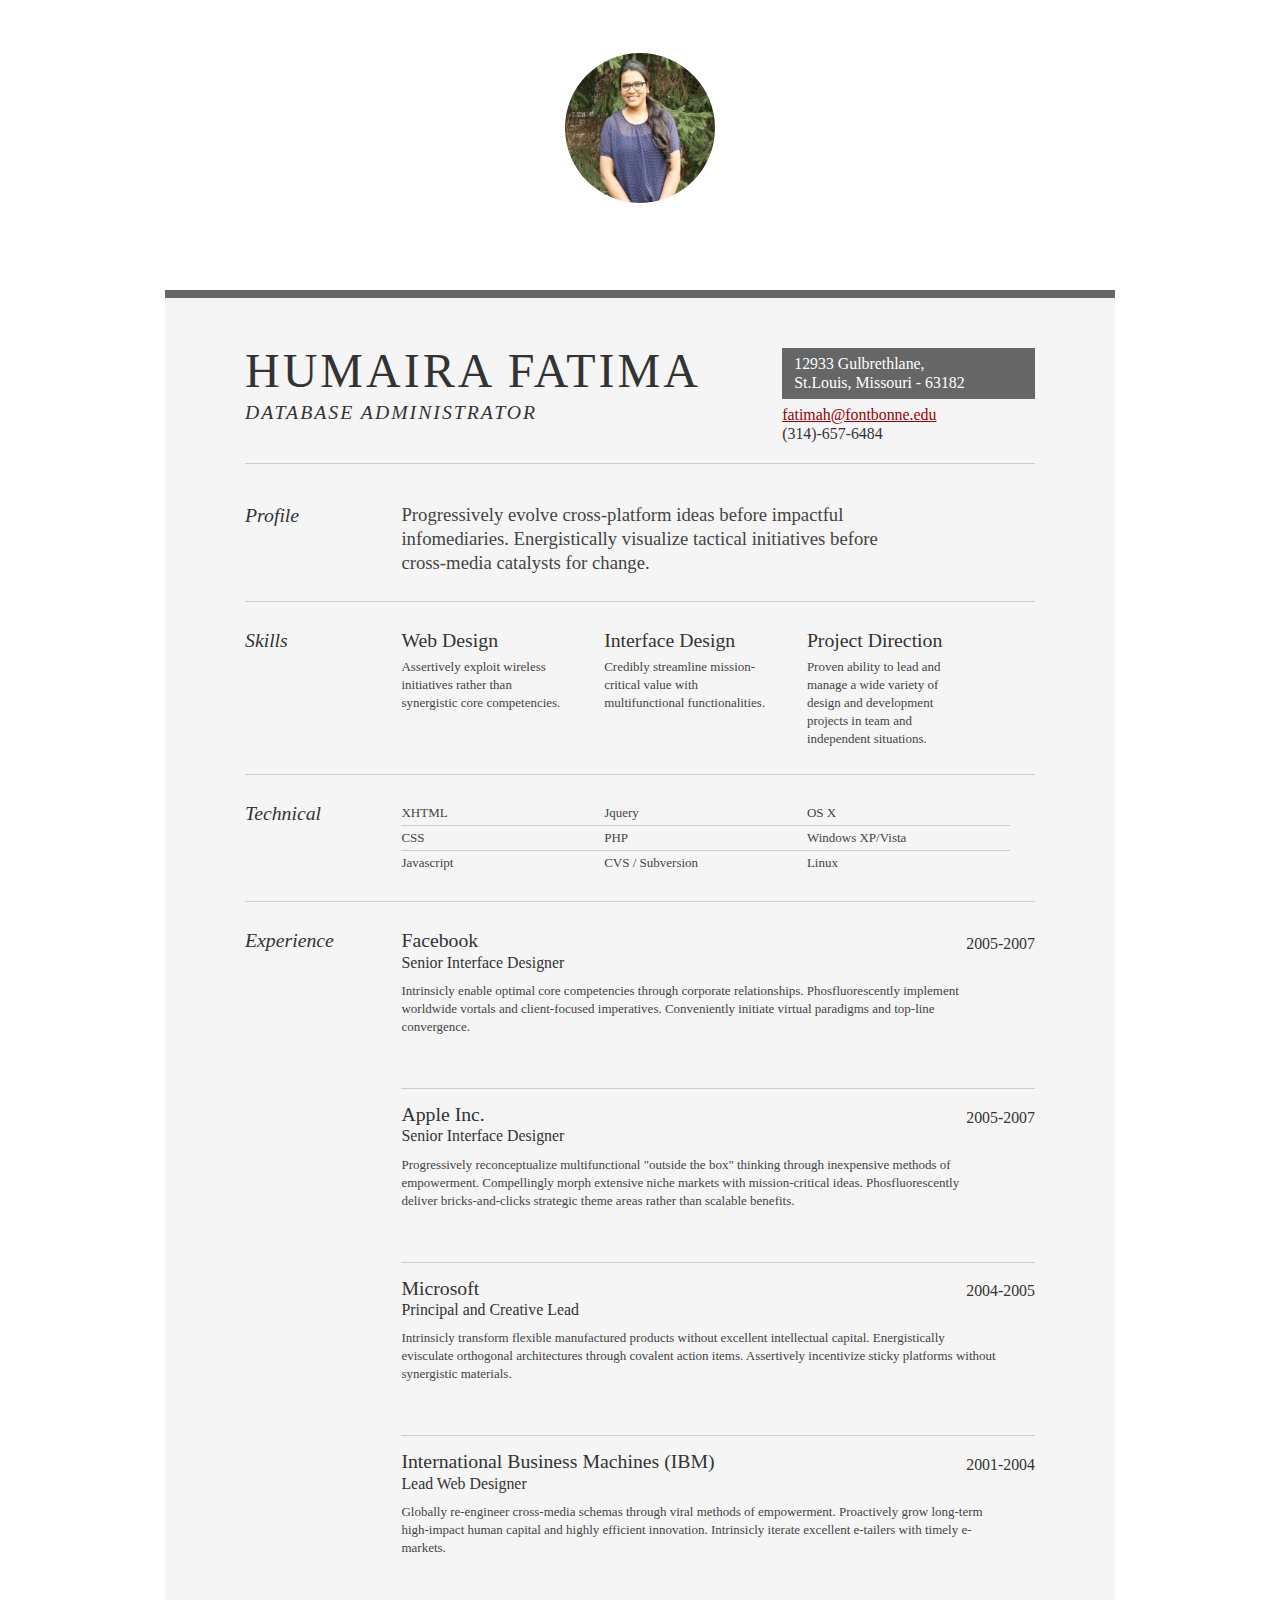
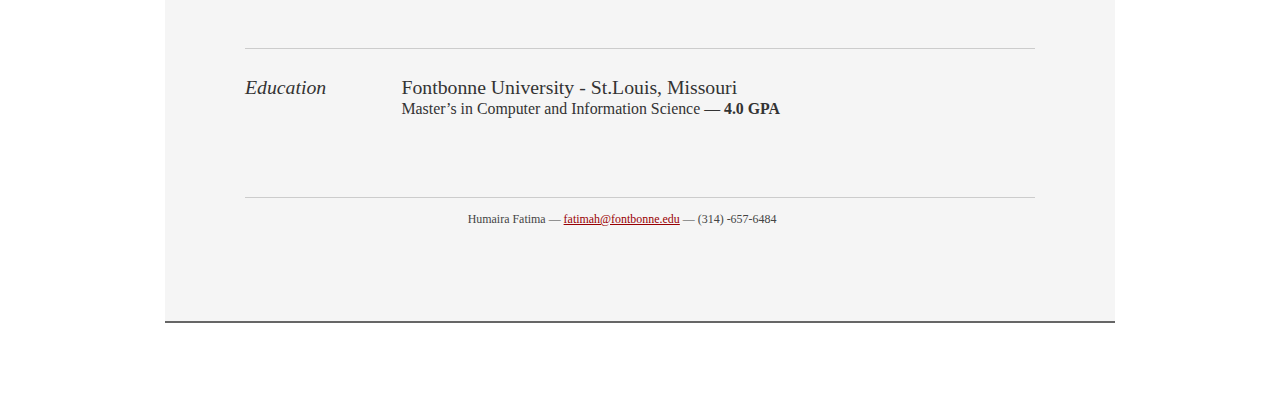
==== humaira-resume.html @ 612f44ca "Added third profile" ====
<!DOCTYPE html PUBLIC "-//W3C//DTD XHTML 1.0 Strict//EN" "http://www.w3.org/TR/xhtml1/DTD/xhtml1-strict.dtd">
<html>
<header>

	<title>Humaira Fatima | Database Administrator | fatimah@fontbonne.edu</title>
	<meta http-equiv="content-type" content="text/html; charset=utf-8" />

	<meta name="keywords" content="" />
	<meta name="description" content="" />

	<link rel="stylesheet" type="text/css" href="resumestyle2.css" media="all" /> 
	<link rel="stylesheet" type="text/css" href="resume.css" media="all" />
	<img src="hummu.jpg" alt="Drawing of Humaira " class="profile-image" height="400" width="400">

</header>
<body>

<div id="doc2" class="yui-t7">
	<div id="inner">
	
		<div id="hd">
			<div class="yui-gc">
				<div class="yui-u first">
					<h1>Humaira Fatima</h1>
					<h2>Database Administrator </h2>
				</div>

				<div class="yui-u">
					<div class="contact-info">
						<h3><a id="pdf" href="#">12933 Gulbrethlane, St.Louis, Missouri - 63182</a></h3>
						<h3><a href="email">fatimah@fontbonne.edu</a></h3>
						<h3>(314)-657-6484</h3>
					</div><!--// .contact-info -->
				</div>
			</div><!--// .yui-gc -->
		</div><!--// hd -->

		<div id="bd">
			<div id="yui-main">
				<div class="yui-b">

					<div class="yui-gf">
						<div class="yui-u first">
							<h2>Profile</h2>
						</div>
						<div class="yui-u">
							<p class="enlarge">
								Progressively evolve cross-platform ideas before impactful infomediaries. Energistically visualize tactical initiatives before cross-media catalysts for change. 
							</p>
						</div>
					</div><!--// .yui-gf -->

					<div class="yui-gf">
						<div class="yui-u first">
							<h2>Skills</h2>
						</div>
						<div class="yui-u">

								<div class="talent">
									<h2>Web Design</h2>
									<p>Assertively exploit wireless initiatives rather than synergistic core competencies.	</p>
								</div>

								<div class="talent">
									<h2>Interface Design</h2>
									<p>Credibly streamline mission-critical value with multifunctional functionalities.	 </p>
								</div>

								<div class="talent">
									<h2>Project Direction</h2>
									<p>Proven ability to lead and manage a wide variety of design and development projects in team and independent situations.</p>
								</div>
						</div>
					</div><!--// .yui-gf -->

					<div class="yui-gf">
						<div class="yui-u first">
							<h2>Technical</h2>
						</div>
						<div class="yui-u">
							<ul class="talent">
								<li>XHTML</li>
								<li>CSS</li>
								<li class="last">Javascript</li>
							</ul>

							<ul class="talent">
								<li>Jquery</li>
								<li>PHP</li>
								<li class="last">CVS / Subversion</li>
							</ul>

							<ul class="talent">
								<li>OS X</li>
								<li>Windows XP/Vista</li>
								<li class="last">Linux</li>
							</ul>
						</div>
					</div><!--// .yui-gf-->

					<div class="yui-gf">
	
						<div class="yui-u first">
							<h2>Experience</h2>
						</div><!--// .yui-u -->

						<div class="yui-u">

							<div class="job">
								<h2>Facebook</h2>
								<h3>Senior Interface Designer</h3>
								<h4>2005-2007</h4>
								<p>Intrinsicly enable optimal core competencies through corporate relationships. Phosfluorescently implement worldwide vortals and client-focused imperatives. Conveniently initiate virtual paradigms and top-line convergence. </p>
							</div>

							<div class="job">
								<h2>Apple Inc.</h2>
								<h3>Senior Interface Designer</h3>
								<h4>2005-2007</h4>
								<p>Progressively reconceptualize multifunctional "outside the box" thinking through inexpensive methods of empowerment. Compellingly morph extensive niche markets with mission-critical ideas. Phosfluorescently deliver bricks-and-clicks strategic theme areas rather than scalable benefits. </p>
							</div>

							<div class="job">
								<h2>Microsoft</h2>
								<h3>Principal and Creative Lead</h3>
								<h4>2004-2005</h4>
								<p>Intrinsicly transform flexible manufactured products without excellent intellectual capital. Energistically evisculate orthogonal architectures through covalent action items. Assertively incentivize sticky platforms without synergistic materials. </p>
							</div>


							<div class="job last">
								<h2>International Business Machines (IBM)</h2>
								<h3>Lead Web Designer</h3>
								<h4>2001-2004</h4>
								<p>Globally re-engineer cross-media schemas through viral methods of empowerment. Proactively grow long-term high-impact human capital and highly efficient innovation. Intrinsicly iterate excellent e-tailers with timely e-markets.</p>
							</div>

						</div><!--// .yui-u -->
					</div><!--// .yui-gf -->


					<div class="yui-gf last">
						<div class="yui-u first">
							<h2>Education</h2>
						</div>
						<div class="yui-u">
							<h2>Fontbonne University - St.Louis, Missouri</h2>
							<h3>Master’s in Computer and Information Science &mdash; <strong>4.0 GPA</strong> </h3>
						</div>
					</div><!--// .yui-gf -->


				</div><!--// .yui-b -->
			</div><!--// yui-main -->
		</div><!--// bd -->

		<div id="ft">
			<p>Humaira Fatima &mdash; <a href="email">fatimah@fontbonne.edu</a> &mdash; (314) -657-6484</p>
		</div><!--// footer -->

	</div><!-- // inner -->


</div><!--// doc -->


</body>
</html>
---- resumestyle2.css ----
/*
Copyright (c) 2009, Yahoo! Inc. All rights reserved.
Code licensed under the BSD License:
http://developer.yahoo.net/yui/license.txt
version: 2.7.0
*/
html{color:#000;background:#FFF;}body,div,dl,dt,dd,ul,ol,li,h1,h2,h3,h4,h5,h6,pre,code,form,fieldset,legend,input,button,textarea,p,blockquote,th,td{margin:0;padding:0;}table{border-collapse:collapse;border-spacing:0;}fieldset,img{border:0;}address,caption,cite,code,dfn,em,strong,th,var,optgroup{font-style:inherit;font-weight:inherit;}del,ins{text-decoration:none;}li{list-style:none;}caption,th{text-align:left;}h1,h2,h3,h4,h5,h6{font-size:100%;font-weight:normal;}q:before,q:after{content:'';}abbr,acronym{border:0;font-variant:normal;}sup{vertical-align:baseline;}sub{vertical-align:baseline;}legend{color:#000;}input,button,textarea,select,optgroup,option{font-family:inherit;font-size:inherit;font-style:inherit;font-weight:inherit;}input,button,textarea,select{*font-size:100%;}body{font:13px/1.231 arial,helvetica,clean,sans-serif;*font-size:small;*font:x-small;}select,input,button,textarea,button{font:99% arial,helvetica,clean,sans-serif;}table{font-size:inherit;font:100%;}pre,code,kbd,samp,tt{font-family:monospace;*font-size:108%;line-height:100%;}body{text-align:center;}#doc,#doc2,#doc3,#doc4,.yui-t1,.yui-t2,.yui-t3,.yui-t4,.yui-t5,.yui-t6,.yui-t7{margin:auto;text-align:left;width:57.69em;*width:56.25em;}#doc2{width:73.076em;*width:71.25em;}#doc3{margin:auto 10px;width:auto;}#doc4{width:74.923em;*width:73.05em;}.yui-b{position:relative;}.yui-b{_position:static;}#yui-main .yui-b{position:static;}#yui-main,.yui-g .yui-u .yui-g{width:100%;}.yui-t1 #yui-main,.yui-t2 #yui-main,.yui-t3 #yui-main{float:right;margin-left:-25em;}.yui-t4 #yui-main,.yui-t5 #yui-main,.yui-t6 #yui-main{float:left;margin-right:-25em;}.yui-t1 .yui-b{float:left;width:12.30769em;*width:12.00em;}.yui-t1 #yui-main .yui-b{margin-left:13.30769em;*margin-left:13.05em;}.yui-t2 .yui-b{float:left;width:13.8461em;*width:13.50em;}.yui-t2 #yui-main .yui-b{margin-left:14.8461em;*margin-left:14.55em;}.yui-t3 .yui-b{float:left;width:23.0769em;*width:22.50em;}.yui-t3 #yui-main .yui-b{margin-left:24.0769em;*margin-left:23.62em;}.yui-t4 .yui-b{float:right;width:13.8456em;*width:13.50em;}.yui-t4 #yui-main .yui-b{margin-right:14.8456em;*margin-right:14.55em;}.yui-t5 .yui-b{float:right;width:18.4615em;*width:18.00em;}.yui-t5 #yui-main .yui-b{margin-right:19.4615em;*margin-right:19.125em;}.yui-t6 .yui-b{float:right;width:23.0769em;*width:22.50em;}.yui-t6 #yui-main .yui-b{margin-right:24.0769em;*margin-right:23.62em;}.yui-t7 #yui-main .yui-b{display:block;margin:0 0 1em 0;}#yui-main .yui-b{float:none;width:auto;}.yui-gb .yui-u,.yui-g .yui-gb .yui-u,.yui-gb .yui-g,.yui-gb .yui-gb,.yui-gb .yui-gc,.yui-gb .yui-gd,.yui-gb .yui-ge,.yui-gb .yui-gf,.yui-gc .yui-u,.yui-gc .yui-g,.yui-gd .yui-u{float:left;}.yui-g .yui-u,.yui-g .yui-g,.yui-g .yui-gb,.yui-g .yui-gc,.yui-g .yui-gd,.yui-g .yui-ge,.yui-g .yui-gf,.yui-gc .yui-u,.yui-gd .yui-g,.yui-g .yui-gc .yui-u,.yui-ge .yui-u,.yui-ge .yui-g,.yui-gf .yui-g,.yui-gf .yui-u{float:right;}.yui-g div.first,.yui-gb div.first,.yui-gc div.first,.yui-gd div.first,.yui-ge div.first,.yui-gf div.first,.yui-g .yui-gc div.first,.yui-g .yui-ge div.first,.yui-gc div.first div.first{float:left;}.yui-g .yui-u,.yui-g .yui-g,.yui-g .yui-gb,.yui-g .yui-gc,.yui-g .yui-gd,.yui-g .yui-ge,.yui-g .yui-gf{width:49.1%;}.yui-gb .yui-u,.yui-g .yui-gb .yui-u,.yui-gb .yui-g,.yui-gb .yui-gb,.yui-gb .yui-gc,.yui-gb .yui-gd,.yui-gb .yui-ge,.yui-gb .yui-gf,.yui-gc .yui-u,.yui-gc .yui-g,.yui-gd .yui-u{width:32%;margin-left:1.99%;}.yui-gb .yui-u{*margin-left:1.9%;*width:31.9%;}.yui-gc div.first,.yui-gd .yui-u{width:66%;}.yui-gd div.first{width:32%;}.yui-ge div.first,.yui-gf .yui-u{width:74.2%;}.yui-ge .yui-u,.yui-gf div.first{width:24%;}.yui-g .yui-gb div.first,.yui-gb div.first,.yui-gc div.first,.yui-gd div.first{margin-left:0;}.yui-g .yui-g .yui-u,.yui-gb .yui-g .yui-u,.yui-gc .yui-g .yui-u,.yui-gd .yui-g .yui-u,.yui-ge .yui-g .yui-u,.yui-gf .yui-g .yui-u{width:49%;*width:48.1%;*margin-left:0;}.yui-g .yui-g .yui-u{width:48.1%;}.yui-g .yui-gb div.first,.yui-gb .yui-gb div.first{*margin-right:0;*width:32%;_width:31.7%;}.yui-g .yui-gc div.first,.yui-gd .yui-g{width:66%;}.yui-gb .yui-g div.first{*margin-right:4%;_margin-right:1.3%;}.yui-gb .yui-gc div.first,.yui-gb .yui-gd div.first{*margin-right:0;}.yui-gb .yui-gb .yui-u,.yui-gb .yui-gc .yui-u{*margin-left:1.8%;_margin-left:4%;}.yui-g .yui-gb .yui-u{_margin-left:1.0%;}.yui-gb .yui-gd .yui-u{*width:66%;_width:61.2%;}.yui-gb .yui-gd div.first{*width:31%;_width:29.5%;}.yui-g .yui-gc .yui-u,.yui-gb .yui-gc .yui-u{width:32%;_float:right;margin-right:0;_margin-left:0;}.yui-gb .yui-gc div.first{width:66%;*float:left;*margin-left:0;}.yui-gb .yui-ge .yui-u,.yui-gb .yui-gf .yui-u{margin:0;}.yui-gb .yui-gb .yui-u{_margin-left:.7%;}.yui-gb .yui-g div.first,.yui-gb .yui-gb div.first{*margin-left:0;}.yui-gc .yui-g .yui-u,.yui-gd .yui-g .yui-u{*width:48.1%;*margin-left:0;}.yui-gb .yui-gd div.first{width:32%;}.yui-g .yui-gd div.first{_width:29.9%;}.yui-ge .yui-g{width:24%;}.yui-gf .yui-g{width:74.2%;}.yui-gb .yui-ge div.yui-u,.yui-gb .yui-gf div.yui-u{float:right;}.yui-gb .yui-ge div.first,.yui-gb .yui-gf div.first{float:left;}.yui-gb .yui-ge .yui-u,.yui-gb .yui-gf div.first{*width:24%;_width:20%;}.yui-gb .yui-ge div.first,.yui-gb .yui-gf .yui-u{*width:73.5%;_width:65.5%;}.yui-ge div.first .yui-gd .yui-u{width:65%;}.yui-ge div.first .yui-gd div.first{width:32%;}#hd:after,#bd:after,#ft:after,.yui-g:after,.yui-gb:after,.yui-gc:after,.yui-gd:after,.yui-ge:after,.yui-gf:after{content:".";display:block;height:0;clear:both;visibility:hidden;}#hd,#bd,#ft,.yui-g,.yui-gb,.yui-gc,.yui-gd,.yui-ge,.yui-gf{zoom:1;}
---- resume.css ----
/*
---------------------------------------------------------------------------------
	STRIPPED DOWN RESUME TEMPLATE
    html resume

    v0.9: 5/28/09

    design and code by: thingsthatarebrown.com 
                        (matt brown)
---------------------------------------------------------------------------------
*/


.msg { padding: 10px; background: #222; position: relative; }
.msg h1 { color: #fff;  }
.msg a { margin-left: 20px; background: #408814; color: white; padding: 4px 8px; text-decoration: none; }
.msg a:hover { background: #266400; }

/* //-- yui-grids style overrides -- */
body { font-family: Georgia; color: #444; }
#inner { padding: 10px 80px; margin: 80px auto; background: #f5f5f5; border: solid #666; border-width: 8px 0 2px 0; }
.yui-gf { margin-bottom: 2em; padding-bottom: 2em; border-bottom: 1px solid #ccc; }

/* //-- header, body, footer -- */
#hd { margin: 2.5em 0 3em 0; padding-bottom: 1.5em; border-bottom: 1px solid #ccc }
#hd h2 { text-transform: uppercase; letter-spacing: 2px; }
#bd, #ft { margin-bottom: 2em; }

/* //-- footer -- */
#ft { padding: 1em 0 5em 0; font-size: 92%; border-top: 1px solid #ccc; text-align: center; }
#ft p { margin-bottom: 0; text-align: center;   }

/* //-- core typography and style -- */
#hd h1 { font-size: 48px; text-transform: uppercase; letter-spacing: 3px; }
h2 { font-size: 152% }
h3, h4 { font-size: 122%; }
h1, h2, h3, h4 { color: #333; }
p { font-size: 100%; line-height: 18px; padding-right: 3em; }
a { color: #990003 }
a:hover { text-decoration: none; }
strong { font-weight: bold; }
li { line-height: 24px; border-bottom: 1px solid #ccc; }
p.enlarge { font-size: 144%; padding-right: 6.5em; line-height: 24px; }
p.enlarge span { color: #000 }
.contact-info { margin-top: 7px; }
.first h2 { font-style: italic; }
.last { border-bottom: 0 }


/* //-- section styles -- */

a#pdf { display: block; float: left; background: #666; color: white; padding: 6px 50px 6px 12px; margin-bottom: 6px; text-decoration: none;  }
a#pdf:hover { background: #222; }

.job { position: relative; margin-bottom: 1em; padding-bottom: 1em; border-bottom: 1px solid #ccc; }
.job h4 { position: absolute; top: 0.35em; right: 0 }
.job p { margin: 0.75em 0 3em 0; }

.last { border: none; }
.skills-list {  }
.skills-list ul { margin: 0; }
.skills-list li { margin: 3px 0; padding: 3px 0; }
.skills-list li span { font-size: 152%; display: block; margin-bottom: -2px; padding: 0 }
.talent { width: 32%; float: left }
.talent h2 { margin-bottom: 6px; }

#srt-ttab { margin-bottom: 100px; text-align: center;  }
#srt-ttab img.last { margin-top: 20px }

/* --// override to force 1/8th width grids -- */
.yui-gf .yui-u{width:80.2%;}
.yui-gf div.first{width:12.3%;}
header .profile-image {
  margin-top: 50px;
  width: 150px;
  height: 150px;
  border-radius: 50%;
  border: 3px solid white;
  transition: all .5s;
}
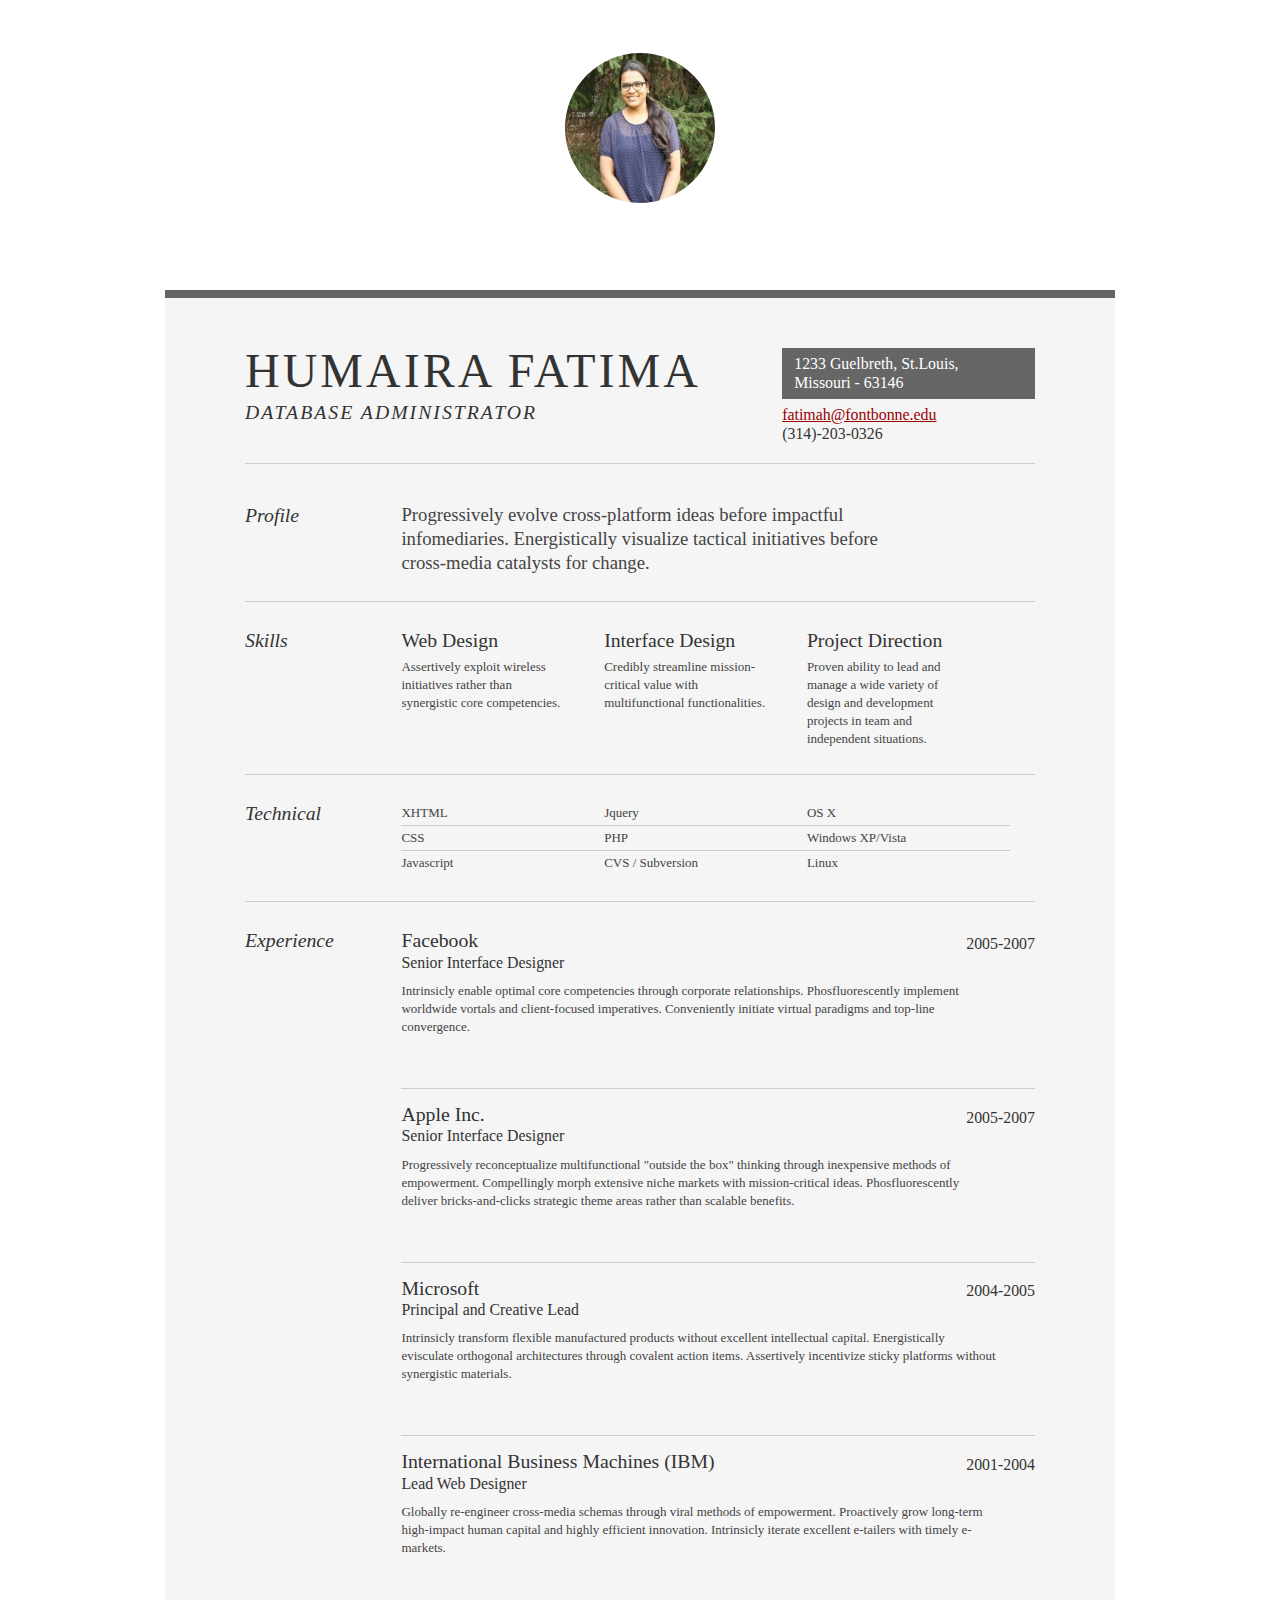
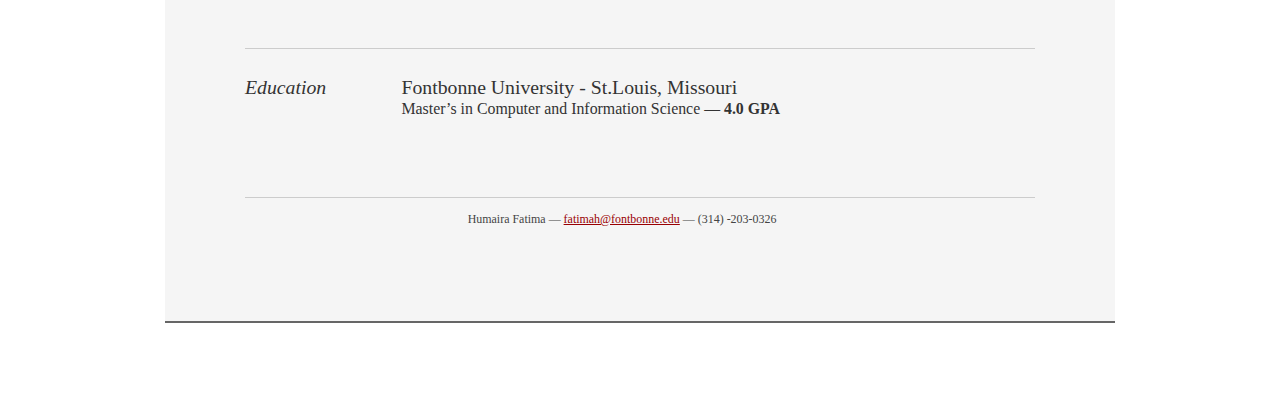
==== commit d77948f1: "Added Humairas Profile" ====
--- a/humaira-resume.html
+++ b/humaira-resume.html
@@ -27,9 +27,9 @@
 
 				<div class="yui-u">
 					<div class="contact-info">
-						<h3><a id="pdf" href="#">12933 Gulbrethlane, St.Louis, Missouri - 63182</a></h3>
+						<h3><a id="pdf" href="#">1233 Guelbreth, St.Louis, Missouri - 63146</a></h3>
 						<h3><a href="email">fatimah@fontbonne.edu</a></h3>
-						<h3>(314)-657-6484</h3>
+						<h3>(314)-203-0326</h3>
 					</div><!--// .contact-info -->
 				</div>
 			</div><!--// .yui-gc -->
@@ -155,7 +155,7 @@
 		</div><!--// bd -->
 
 		<div id="ft">
-			<p>Humaira Fatima &mdash; <a href="email">fatimah@fontbonne.edu</a> &mdash; (314) -657-6484</p>
+			<p>Humaira Fatima &mdash; <a href="email">fatimah@fontbonne.edu</a> &mdash; (314) -203-0326</p>
 		</div><!--// footer -->
 
 	</div><!-- // inner -->
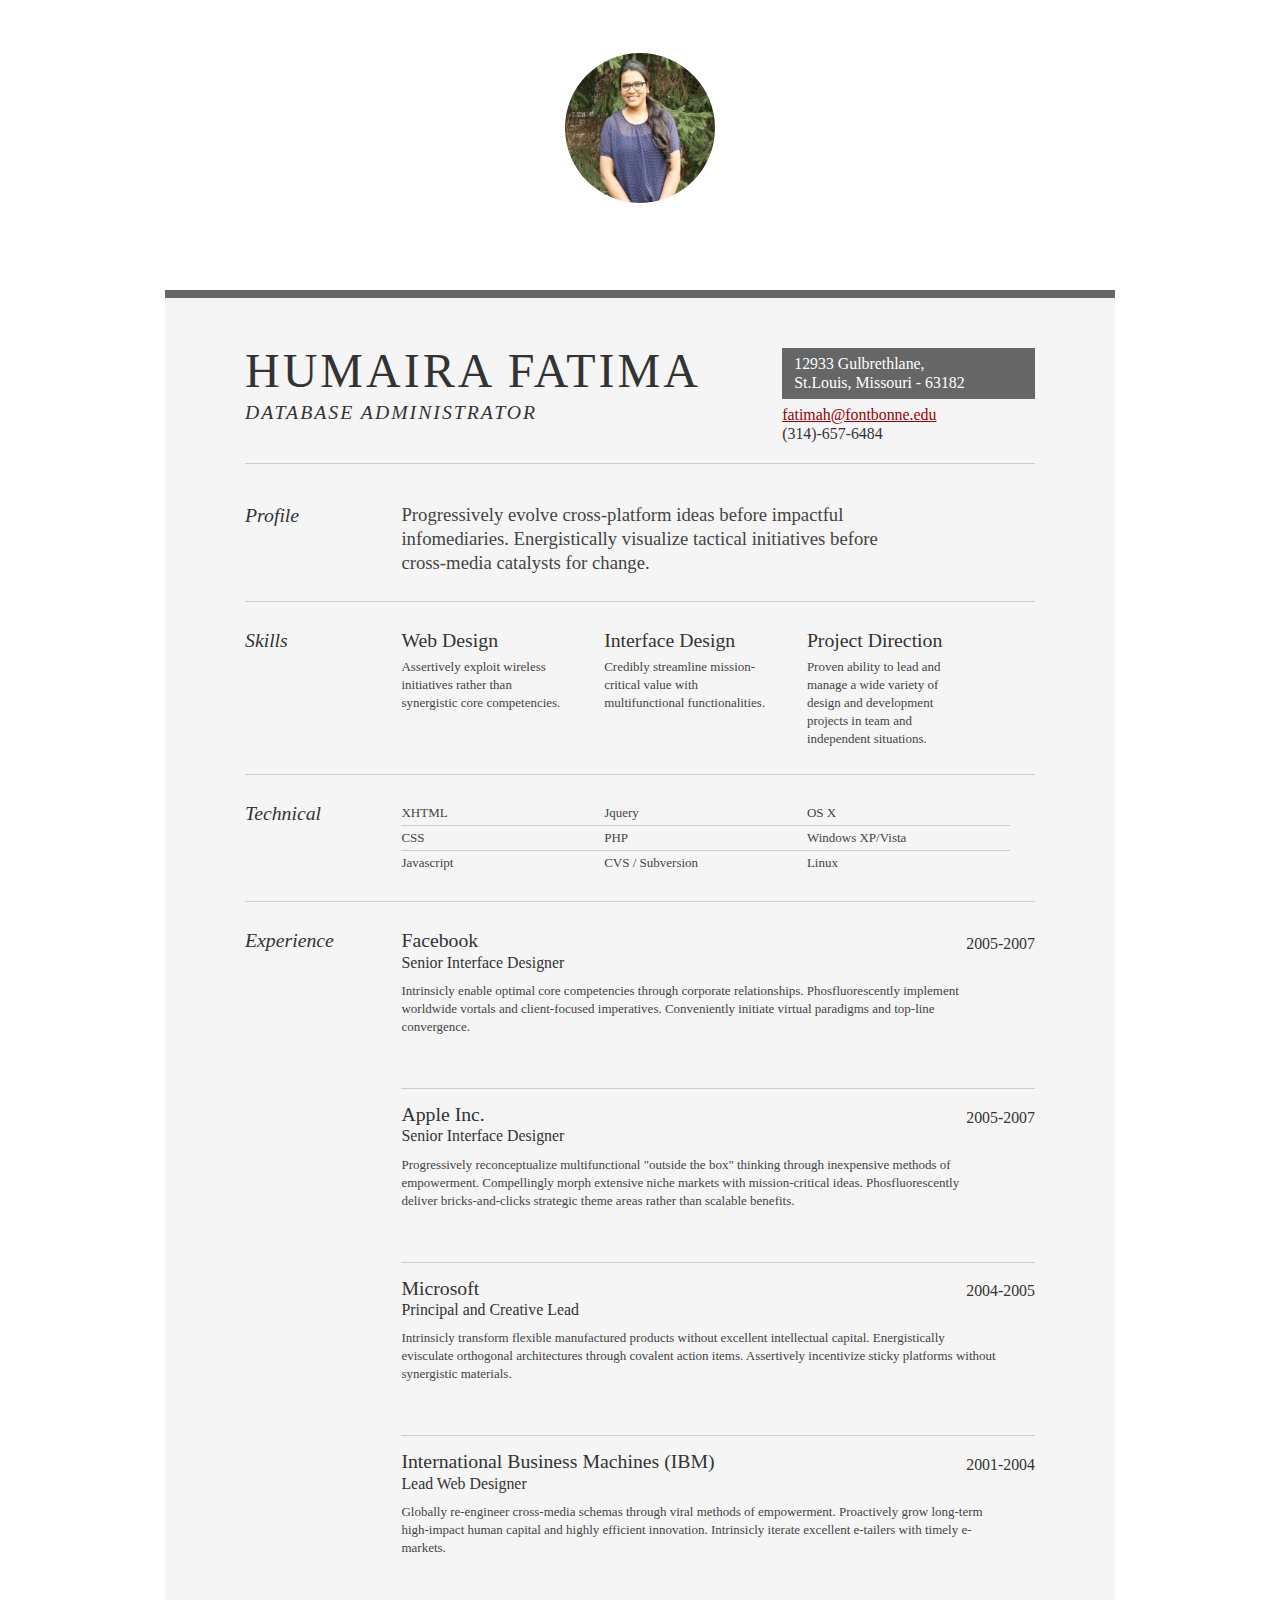
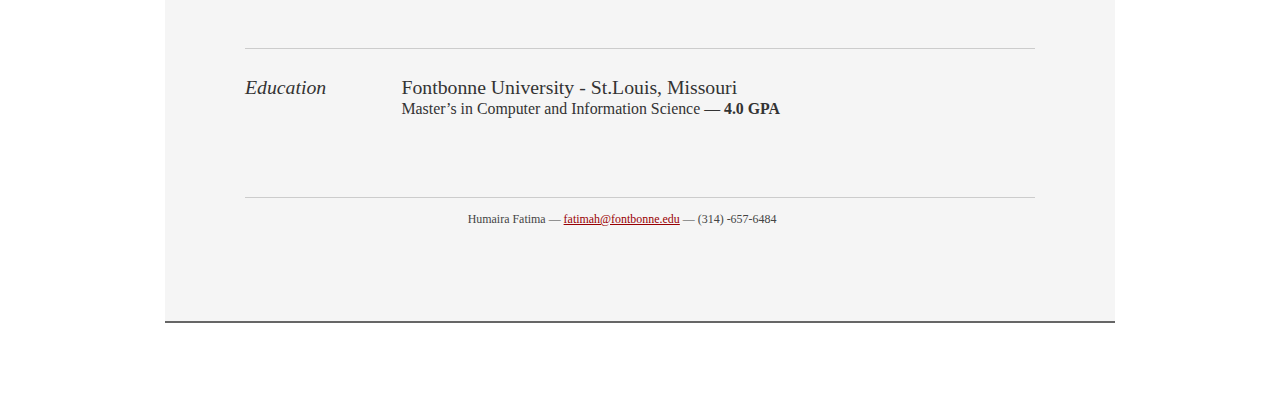
==== commit 019f848b: "Added third profile" ====
--- a/humaira-resume.html
+++ b/humaira-resume.html
@@ -27,9 +27,9 @@
 
 				<div class="yui-u">
 					<div class="contact-info">
-						<h3><a id="pdf" href="#">1233 Guelbreth, St.Louis, Missouri - 63146</a></h3>
+						<h3><a id="pdf" href="#">12933 Gulbrethlane, St.Louis, Missouri - 63182</a></h3>
 						<h3><a href="email">fatimah@fontbonne.edu</a></h3>
-						<h3>(314)-203-0326</h3>
+						<h3>(314)-657-6484</h3>
 					</div><!--// .contact-info -->
 				</div>
 			</div><!--// .yui-gc -->
@@ -155,7 +155,7 @@
 		</div><!--// bd -->
 
 		<div id="ft">
-			<p>Humaira Fatima &mdash; <a href="email">fatimah@fontbonne.edu</a> &mdash; (314) -203-0326</p>
+			<p>Humaira Fatima &mdash; <a href="email">fatimah@fontbonne.edu</a> &mdash; (314) -657-6484</p>
 		</div><!--// footer -->
 
 	</div><!-- // inner -->
